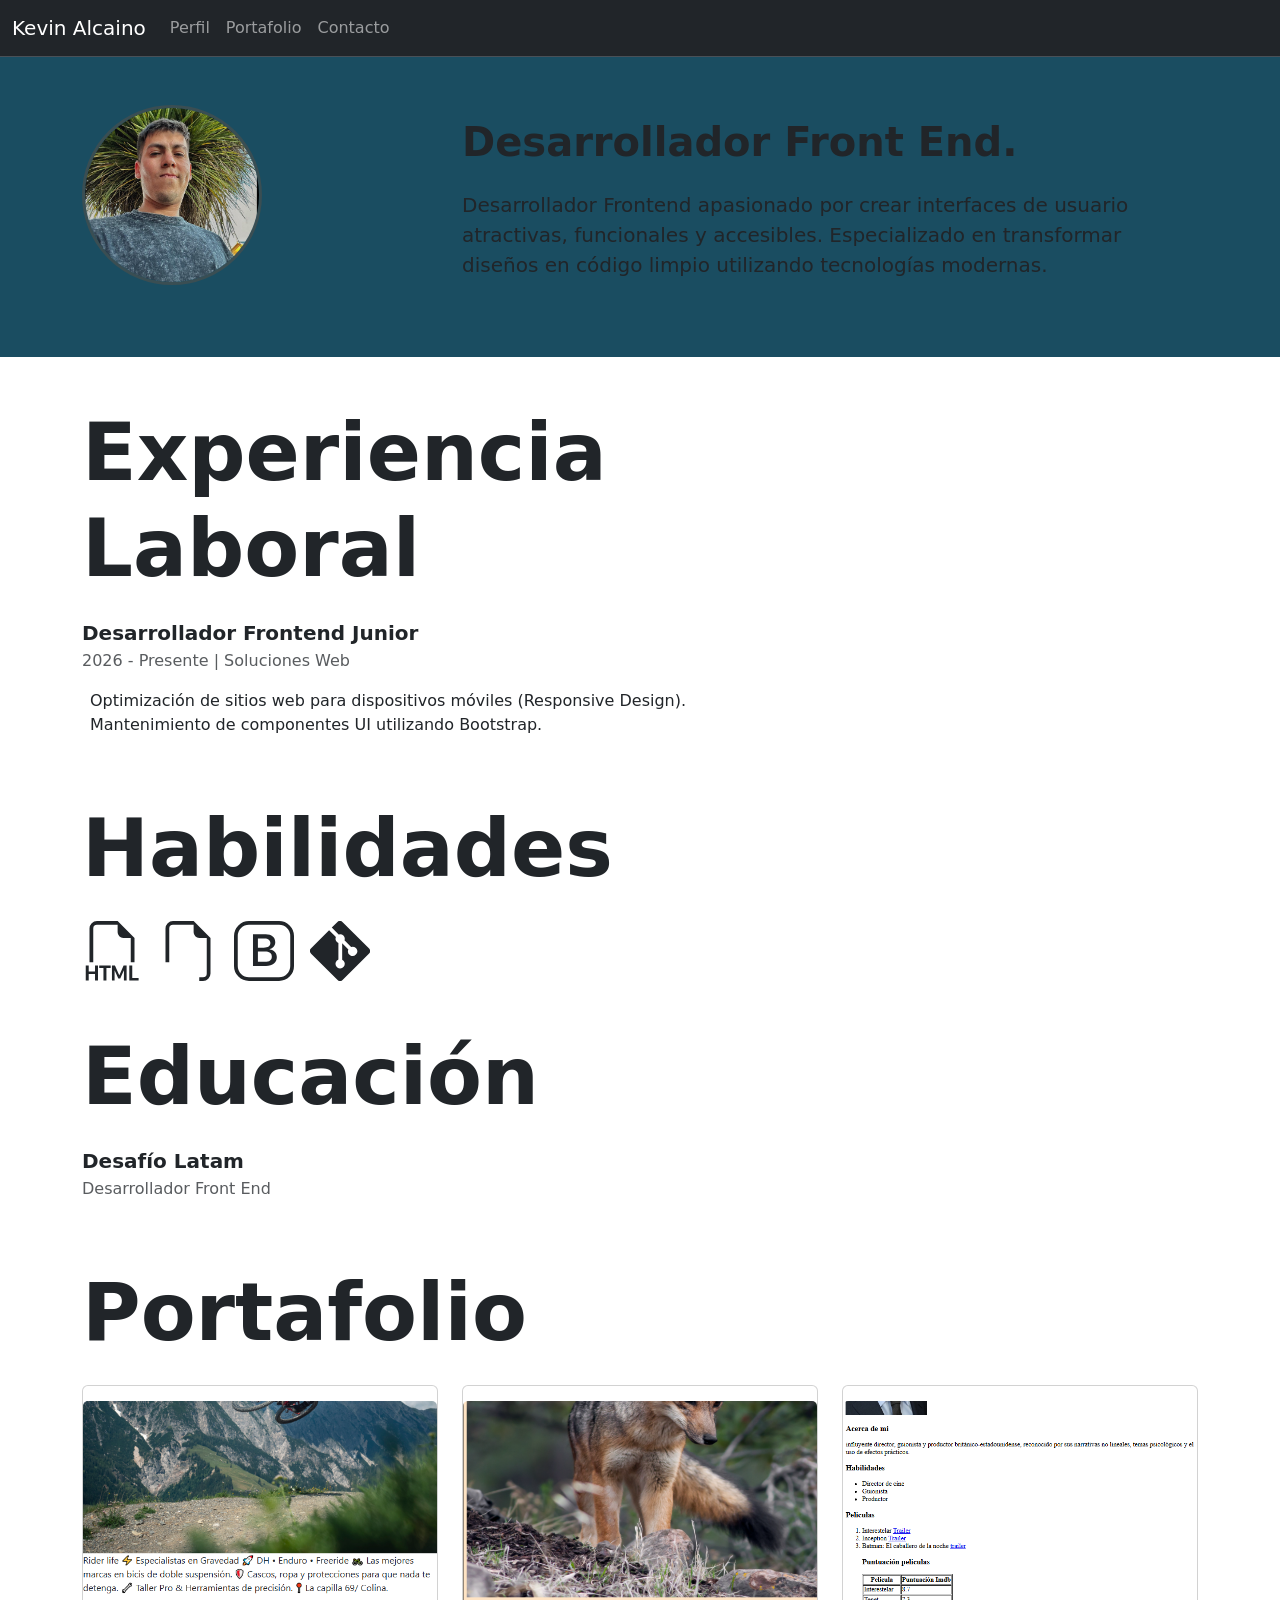
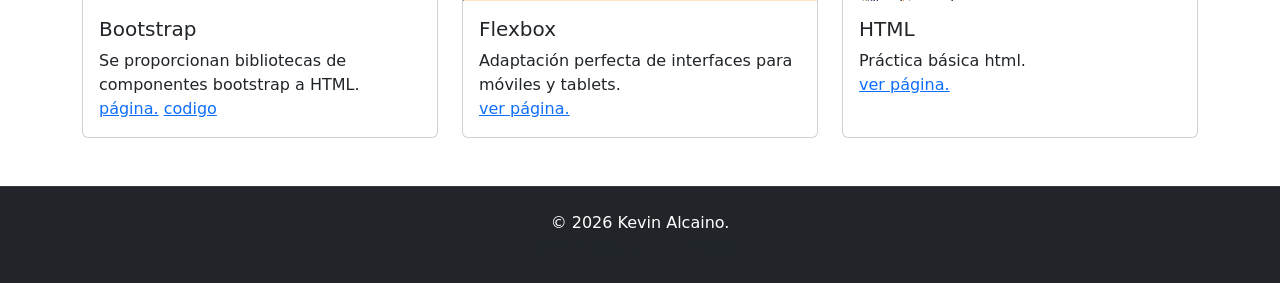
==== index.html @ 32f34752 "se agrega link de github de la pagina y codigo del proyecto bootstrap" ====
<!doctype html>
<html lang="en">
  <head>
    <meta charset="utf-8">
    <meta name="viewport" content="width=device-width, initial-scale=1">
    <title>Inicio</title>
    <link rel="stylesheet" href="assest/css/style.css"> 
    <link href="https://cdn.jsdelivr.net/npm/bootstrap@5.3.8/dist/css/bootstrap.min.css" rel="stylesheet" integrity="sha384-sRIl4kxILFvY47J16cr9ZwB07vP4J8+LH7qKQnuqkuIAvNWLzeN8tE5YBujZqJLB" crossorigin="anonymous">
</head>
  <body>
    <!-- Navbar -->
  <nav class="navbar navbar-expand-lg bg-dark border-bottom border-body" data-bs-theme="dark">
    <div class="container-fluid">
      <a class="navbar-brand" href="#">Kevin Alcaino</a>
      <button class="navbar-toggler" type="button" data-bs-toggle="collapse" data-bs-target="#navbarNavAltMarkup" aria-controls="navbarNavAltMarkup" aria-expanded="false" aria-label="Toggle navigation">
        <span class="navbar-toggler-icon"></span>
      </button>
      <div class="collapse navbar-collapse" id="navbarNavAltMarkup">
        <div class="navbar-nav">
          <a class="nav-link" href="#perfil">Perfil</a>
          <a class="nav-link" href="#portafolio">Portafolio</a>
          <a class="nav-link" href="contacto.html">Contacto</a>
        </div>
      </div>
    </div>
  </nav>

 <!-- Sección Hero con fondo integrado -->
<header class="bg-herovalle py-5"> 
  <div class="container">
    <div class="row align-items-center">
      <!-- Caja de la Imagen -->
      <div class="col-12 col-md-4 text-center text-md-start">
        <img src="assest/img/678412131_35693343506946063_5660530379082649701_n.jpg" alt="Kevin Alcaino" class="avatar-circular mb-4 img-fluid">
      </div>
      <!-- Caja del Texto -->
      <div class="col-12 col-md-8 text-center text-md-start">
        <!-- fs-1 en móvil, display-1 en desktop. overflow-wrap asegura que no se salga -->
        <h1 class="fw-bold text-dark mb-4 display-md-1 fs-1" style="overflow-wrap: break-word;">
          Desarrollador Front End.
        </h1>
        <p class="fs-5 text-dark">
          Desarrollador Frontend apasionado por crear interfaces de usuario atractivas, funcionales y accesibles. Especializado en transformar diseños en código limpio utilizando tecnologías modernas.
        </p>
      </div>
    </div>
  </div>
</header>
   <main>
<section id="perfil" class="exp container my-5">
    <!-- experiencia laboral -->
  <div class="row">
    <div class="col-12">
      <h3 class="display-1 fw-bold mb-4">
        Experiencia <br /> Laboral
      </h3>
    </div>
  </div>

  <!-- Bloque de experiencia -->
  <div class="row">
    <div class="col-md-8">
      <h5 class="fw-bold mb-1">Desarrollador Frontend Junior</h5>
      <p class="text-muted mb-3">2026 - Presente | Soluciones Web</p>
      
      <ul class="list-unstyled">
        <li><i class="bi bi-check2-circle me-2"></i>Optimización de sitios web para dispositivos móviles (Responsive Design).</li>
        <li><i class="bi bi-check2-circle me-2"></i>Mantenimiento de componentes UI utilizando Bootstrap.</li>
      </ul>
    </div>
  </div>
</section>
 <!-- Bloque de habilidades -->
<section id="habilidades" class="container my-5">
  <div class="row">
    <div class="col-12">
      <h3 class="display-1 fw-bold mb-4">Habilidades</h3>
    </div>
  </div>

  <!-- Iconos de habilidades responsivos -->
  <div class="row">
    <div class="col-12 d-flex gap-3 flex-wrap">
      <div class="html">
        <svg xmlns="http://www.w3.org/2000/svg" width="40" height="40" fill="currentColor" class="bi bi-filetype-html" viewBox="0 0 16 16">
          <path fill-rule="evenodd" d="M14 4.5V11h-1V4.5h-2A1.5 1.5 0 0 1 9.5 3V1H4a1 1 0 0 0-1 1v9H2V2a2 2 0 0 1 2-2h5.5zm-9.736 7.35v3.999h-.791v-1.714H1.79v1.714H1V11.85h.791v1.626h1.682V11.85h.79Zm2.251.662v3.337h-.794v-3.337H4.588v-.662h3.064v.662zm2.176 3.337v-2.66h.038l.952 2.159h.516l.946-2.16h.038v2.661h.715V11.85h-.8l-1.14 2.596H9.93L8.79 11.85h-.805v3.999zm4.71-.674h1.696v.674H12.61V11.85h.79v3.325Z"/>
        </svg>
      </div>
      <div class="css">
        <svg xmlns="http://www.w3.org/2000/svg" width="40" height="40" fill="currentColor" class="bi bi-filetype-css" viewBox="0 0 16 16">
          <path fill-rule="evenodd" d="M14 4.5V14a2 2 0 0 1-2 2h-1v-1h1a1 1 0 0 0 1-1V4.5h-2A1.5 1.5 0 0 1 9.5 3V1H4a1 1 0 0 0-1 1v9H2V2a2 2 0 0 1 2-2h5.5z..."/>
        </svg>
      </div>
      <div class="bootstrap">
        <svg xmlns="http://www.w3.org/2000/svg" width="40" height="40" fill="currentColor" class="bi bi-bootstrap" viewBox="0 0 16 16">
          <path d="M5.062 12h3.475c1.804 0 2.888-.908 2.888-2.396 0-1.102-.761-1.916-1.904-2.034v-.1c.832-.14 1.482-.93 1.482-1.816 0-1.3-.955-2.11-2.542-2.11H5.062zm1.313-4.875V4.658h1.78c.973 0 1.542.457 1.542 1.237 0 .802-.604 1.23-1.764 1.23zm0 3.762V8.162h1.822c1.236 0 1.887.463 1.887 1.348 0 .896-.627 1.377-1.811 1.377z"/>
          <path d="M0 4a4 4 0 0 1 4-4h8a4 4 0 0 1 4 4v8a4 4 0 0 1-4 4H4a4 4 0 0 1-4-4zm4-3a3 3 0 0 0-3 3v8a3 3 0 0 0 3 3h8a3 3 0 0 0 3-3V4a3 3 0 0 0-3-3z"/>
        </svg>
      </div>
      <div class="git">
        <svg xmlns="http://www.w3.org/2000/svg" width="40" height="40" fill="currentColor" class="bi bi-git" viewBox="0 0 16 16">
          <path d="M15.698 7.287 8.712.302a1.03 1.03 0 0 0-1.457 0l-1.45 1.45 1.84 1.84a1.223 1.223 0 0 1 1.55 1.56l1.773 1.774a1.224 1.224 0 0 1 1.267 2.025 1.226 1.226 0 0 1-2.002-1.334L8.58 5.963v4.353a1.226 1.226 0 1 1-1.008-.036V5.887a1.226 1.226 0 0 1-.666-1.608L5.093 2.465l-4.79 4.79a1.03 1.03 0 0 0 0 1.457l6.986 6.986a1.03 1.03 0 0 0 1.457 0l6.953-6.953a1.03 1.03 0 0 0 0-1.457"/>
        </svg>
      </div>
    </div>
  </div>
</section>

<!-- Educación -->          
<section id="educacion" class="container my-5">
  <div class="row">
    <div class="col-12">
      <h3 class="display-1 fw-bold mb-4">
        Educación
      </h3>
    </div>
  </div>

  <div class="row">
    <div class="col-md-8">
      <h5 class="fw-bold mb-1">Desafío Latam</h5>
      <p class="text-muted mb-3">Desarrollador Front End</p>
    </div>
  </div> 
</section>

  <!-- portafolio --> 
   <!-- portafolio --> 
<section id="portafolio" class="container my-5">   
  <!-- Título alineado -->
  <div class="row">
    <div class="col-12">
      <h3 class="display-1 fw-bold mb-4">
        Portafolio
      </h3>
    </div>
  </div>

  <!-- Contenedor de las Cards -->
  <div class="row g-4">
    <!-- Card 1 -->
    <div class="col-md-4">
      <div class="card h-100 custom-card">
        <img src="assest/img/Desafio-boostrap.png" class="card-img-top custom-img" alt="Optimización Web">
        <div class="card-body">
          <h5 class="card-title">Bootstrap</h5>
          <p class="card-text">
            Se proporcionan bibliotecas de componentes bootstrap a HTML. 
            <br>
            <a href="https://kevin-alcaino.github.io/bootstrap.github.io/" target="_blank">página.</a>
            <a href="https://github.com/Kevin-alcaino/bootstrap.github.io/blob/main/index.html" target="_blank">codigo</a>
          </p>
        </div>
      </div>
    </div>

    <!-- Card 2 -->
    <div class="col-md-4">
      <div class="card h-100 custom-card">
        <img src="assest/img/Desafio-Flexbox.png" class="card-img-top custom-img" alt="Diseño Responsive">
        <div class="card-body">
          <h5 class="card-title">Flexbox</h5>
          <p class="card-text">Adaptación perfecta de interfaces para móviles y tablets. <br> <a href="./Desafio 3/index.html" target="_blank">ver página.</a></p>
        </div>
      </div>
    </div>

    <!-- Card 3 -->
    <div class="col-md-4">
      <div class="card h-100 custom-card">
        <img src="assest/img/Desafio-Html.png" class="card-img-top custom-img" alt="Componentes UI">
        <div class="card-body">
          <h5 class="card-title">HTML</h5>
          <p class="card-text">Práctica básica html. <br> <a href="./Desafio 1/index.html" target="_blank">ver página.</a></p>
        </div>
      </div>
    </div>
  </div>
</section>  
    </main>
    <footer class="bg-dark text-white text-center py-4 mt-5">
  <div class="container">
    <p class="mb-0">© 2026 Kevin Alcaino.</p>
    <small class="text-muted">Desarrollador Front End Junior</small>
  </div>
</footer>
    <script src="https://cdn.jsdelivr.net/npm/bootstrap@5.3.8/dist/js/bootstrap.bundle.min.js" integrity="sha384-FKyoEForCGlyvwx9Hj09JcYn3nv7wiPVlz7YYwJrWVcXK/BmnVDxM+D2scQbITxI" crossorigin="anonymous"></script>
  </body>
</html>
---- assest/css/style.css ----
header{
    background-color: rgb(26, 77, 97);
}
/* Clase para el fondo del header */
.bg-herovalle {
     background-color: rgb(26, 77, 97); /* El color verde de tu imagen */
    width: 100%;
    margin: 0;
    padding: 0;
}

/* Ajuste para que los títulos no se desborden en pantallas pequeñas */
h1 {
    word-wrap: break-word;
    hyphens: auto;
}

/* Si la imagen sigue siendo muy grande en celular */
.avatar-circular {
    width: 200px; /* Ajusta según prefieras */
    height: 200px;
    object-fit: cover;
    border-radius: 50%;
}
.contenedor{
    display: flex;
    justify-content: space-evenly;
    padding-top: 20px;
    padding-left: 20px;
    background-color: rgb(90, 129, 134);
}
.contenedor-habilidades {  
  border-radius: 15px;      
  margin: 2px;                 
  padding: 8px 8px 8px -2px;           
  background-color: rgb(90, 129, 134);
  max-width: 1000px;
}

/* secciones */
.iconos{
    display: flex;
    padding-bottom: 25px;
}

.avatar-circular {
    width: 180px;
    height: 180px;
    border-radius: 50%;
    object-fit: cover;
    border: 3px solid rgb(58, 78, 83);
}

aside{
    display: flex;
    justify-content: space-between;
}

/* Iconos */
.html svg{
    width: 60px;
    height: 60px;
}

.css svg{
    width: 60px;
    height: 60px;
}

.bootstrap svg{
    width: 60px;
    height: 60px;
}

.git svg{
     width: 60px;
    height: 60px;
}

.github svg{
     width: 60px;
    height: 60px;
}
/* portafolio */

.custom-img {
  width: 200px;
  height: 200px;
  object-fit: cover; /* Evita que la imagen se deforme */
  margin: 15px auto 0; /* Centra la imagen dentro de la card */
  display: block;
}

/* Efecto de movimiento y sombra */
.custom-card {
  transition: transform 0.3s ease, box-shadow 0.3s ease;
  border: 1px solid #ddd;
  border-radius: 10px;
}

.custom-card:hover {
  transform: translateY(-10px); /* Movimiento hacia arriba */
  box-shadow: 0 10px 20px rgba(0,0,0,0.15); /* Sombra para dar profundidad */
  cursor: pointer;
}

/* Contacto.html */
.custom-contact-card {
  border-radius: 20px !important; /* Más redondeado para combinar con el tamaño */
  margin: 2px;
  border: 1px solid #eee;
  box-shadow: 0 15px 35px rgba(0,0,0,0.1);
}

/* Estilizamos los recuadros (inputs y textarea) */
.custom-input {
  border: 2px solid #e9ecef 
  padding: 1.2rem 
  font-size: 1.1rem 
  transition: all 0.3s ease;
}

.custom-input:focus {
  border-color: #7952b3 
  background-color: #fdfbff;
  box-shadow: 0 0 10px rgba(121, 82, 179, 0.15);
}

.btn-lg {
  letter-spacing: 1px;
  border-radius: 12px;
  font-size: 1.2rem;
}
/* Secciones */
.habilidades{
    padding: 30px;
}

#educación{
 padding: 0 0 0 0;
}

/* Footer */
footer {
    background-color: #212529; /* El mismo gris oscuro de Bootstrap */
    color: #ffffff;
    text-align: center;
    padding: 30px 0;
    margin-top: 50px; /* Separa el footer del portafolio */
    border-top: 1px solid #343a40;
}

footer p {
    margin: 0;
    font-size: 1rem;
    font-weight: 500;
}
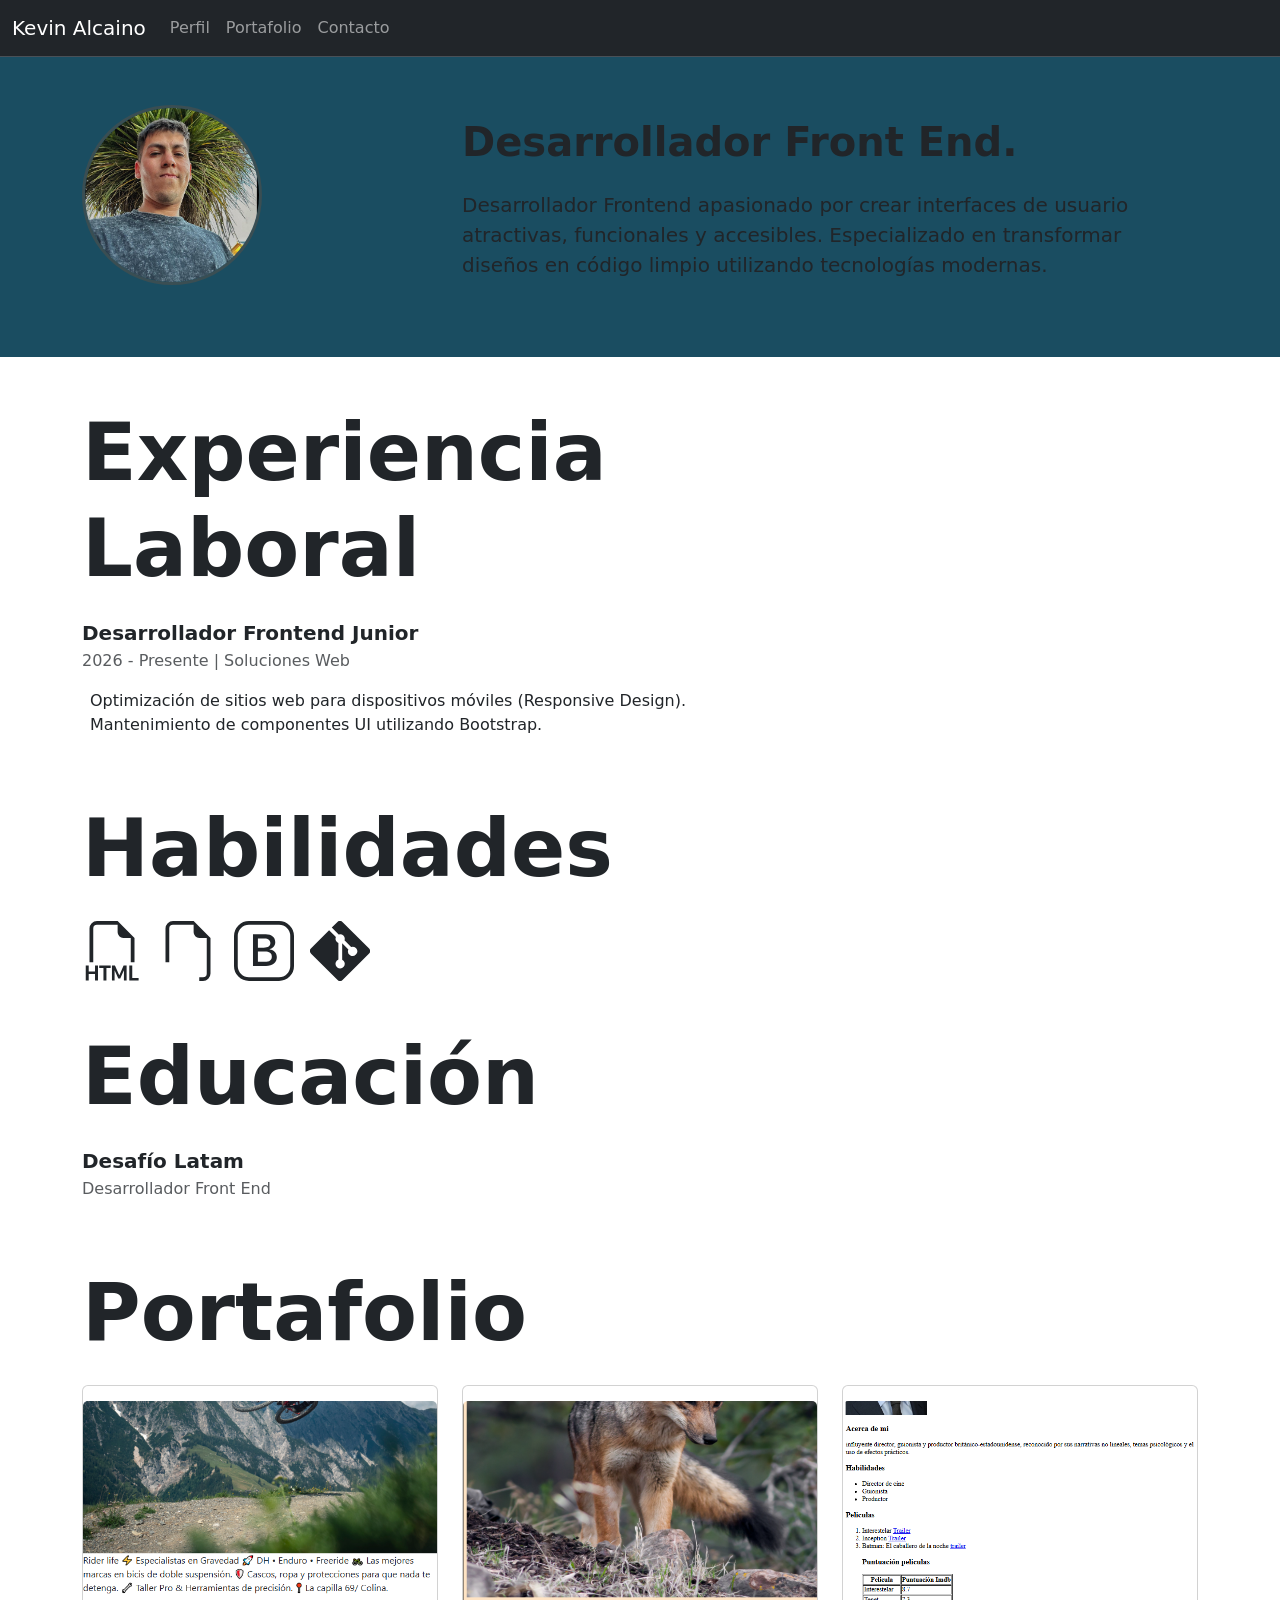
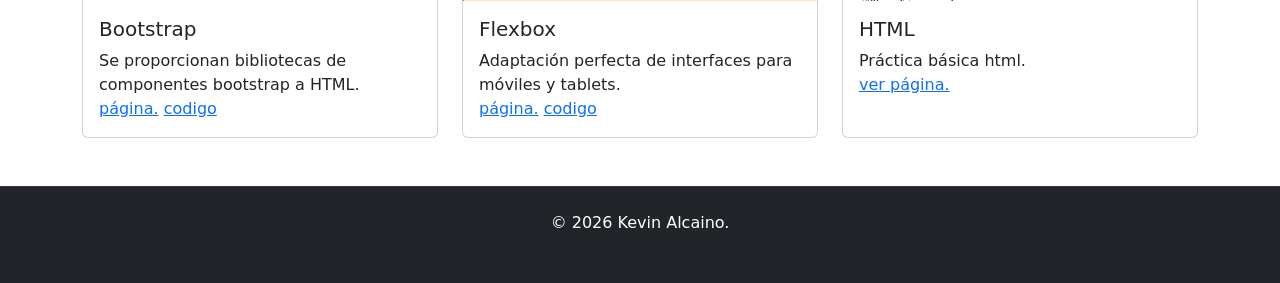
==== commit f0875c82: "se agrega pagina y codigo a proyecto flexbox" ====
--- a/index.html
+++ b/index.html
@@ -160,7 +160,9 @@
         <img src="assest/img/Desafio-Flexbox.png" class="card-img-top custom-img" alt="Diseño Responsive">
         <div class="card-body">
           <h5 class="card-title">Flexbox</h5>
-          <p class="card-text">Adaptación perfecta de interfaces para móviles y tablets. <br> <a href="./Desafio 3/index.html" target="_blank">ver página.</a></p>
+          <p class="card-text">Adaptación perfecta de interfaces para móviles y tablets. <br>
+            <a href="https://kevin-alcaino.github.io/flex.github.io/" target="_blank">página.</a>
+            <a href="https://github.com/Kevin-alcaino/flex.github.io/blob/main/index.html" target="_blank">codigo</a></p>
         </div>
       </div>
     </div>
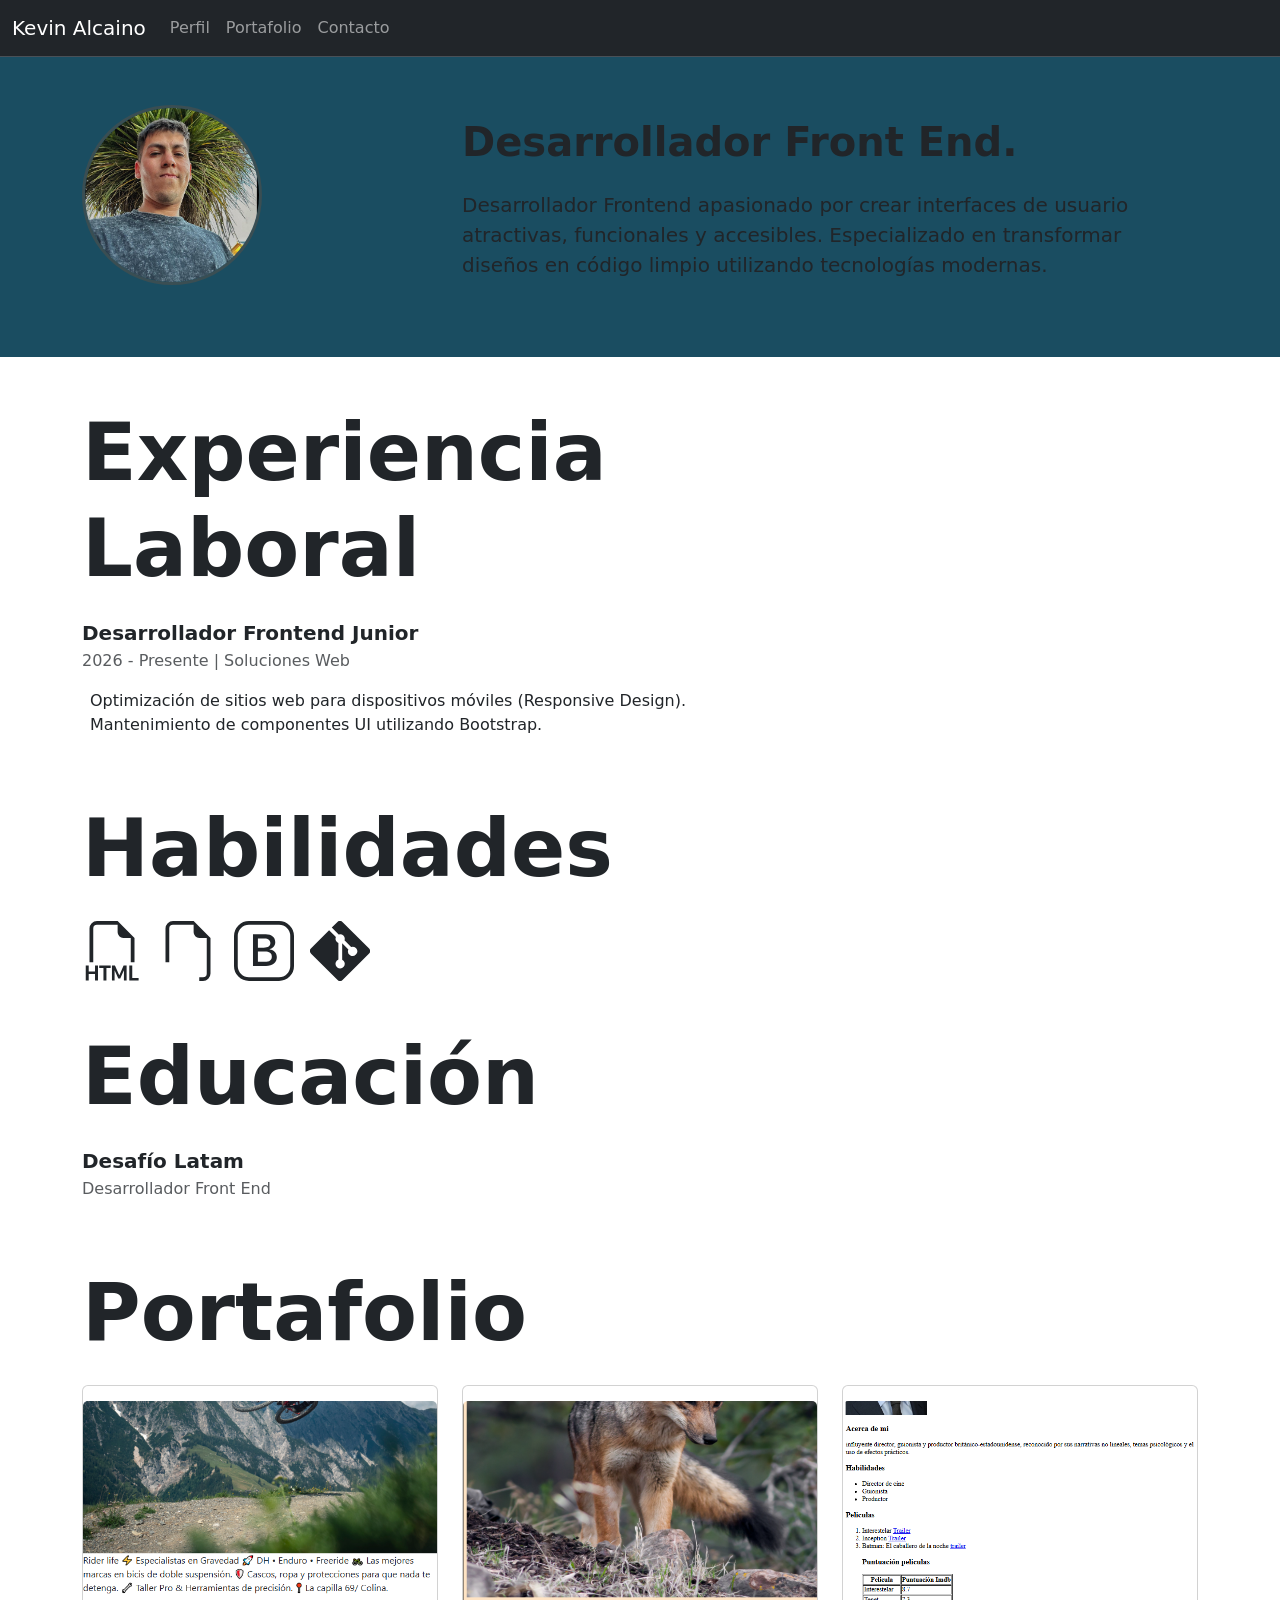
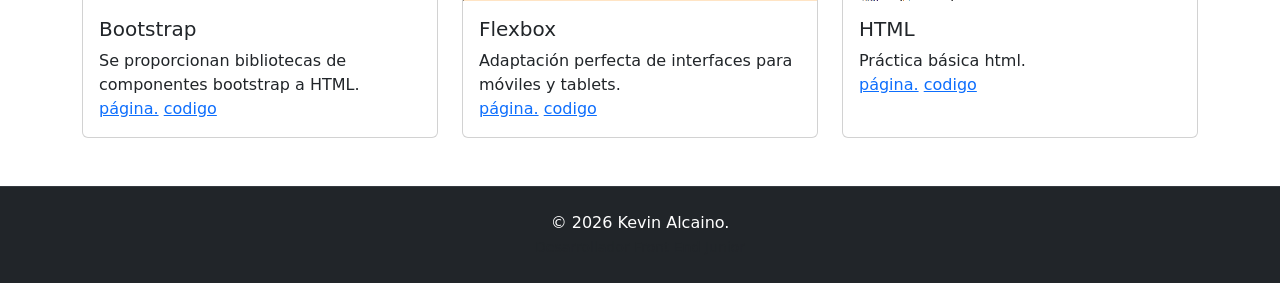
==== commit c94d114d: "se agregan los links de los proyectos y se sube cada proyecto github para enlazar" ====
--- a/index.html
+++ b/index.html
@@ -173,7 +173,9 @@
         <img src="assest/img/Desafio-Html.png" class="card-img-top custom-img" alt="Componentes UI">
         <div class="card-body">
           <h5 class="card-title">HTML</h5>
-          <p class="card-text">Práctica básica html. <br> <a href="./Desafio 1/index.html" target="_blank">ver página.</a></p>
+          <p class="card-text">Práctica básica html. <br>
+            <a href="https://kevin-alcaino.github.io/curriculum-ejercicio.io/" target="_blank">página.</a>
+            <a href="https://github.com/Kevin-alcaino/curriculum-ejercicio.io/blob/main/index.html" target="_blank">codigo</a></p>
         </div>
       </div>
     </div>
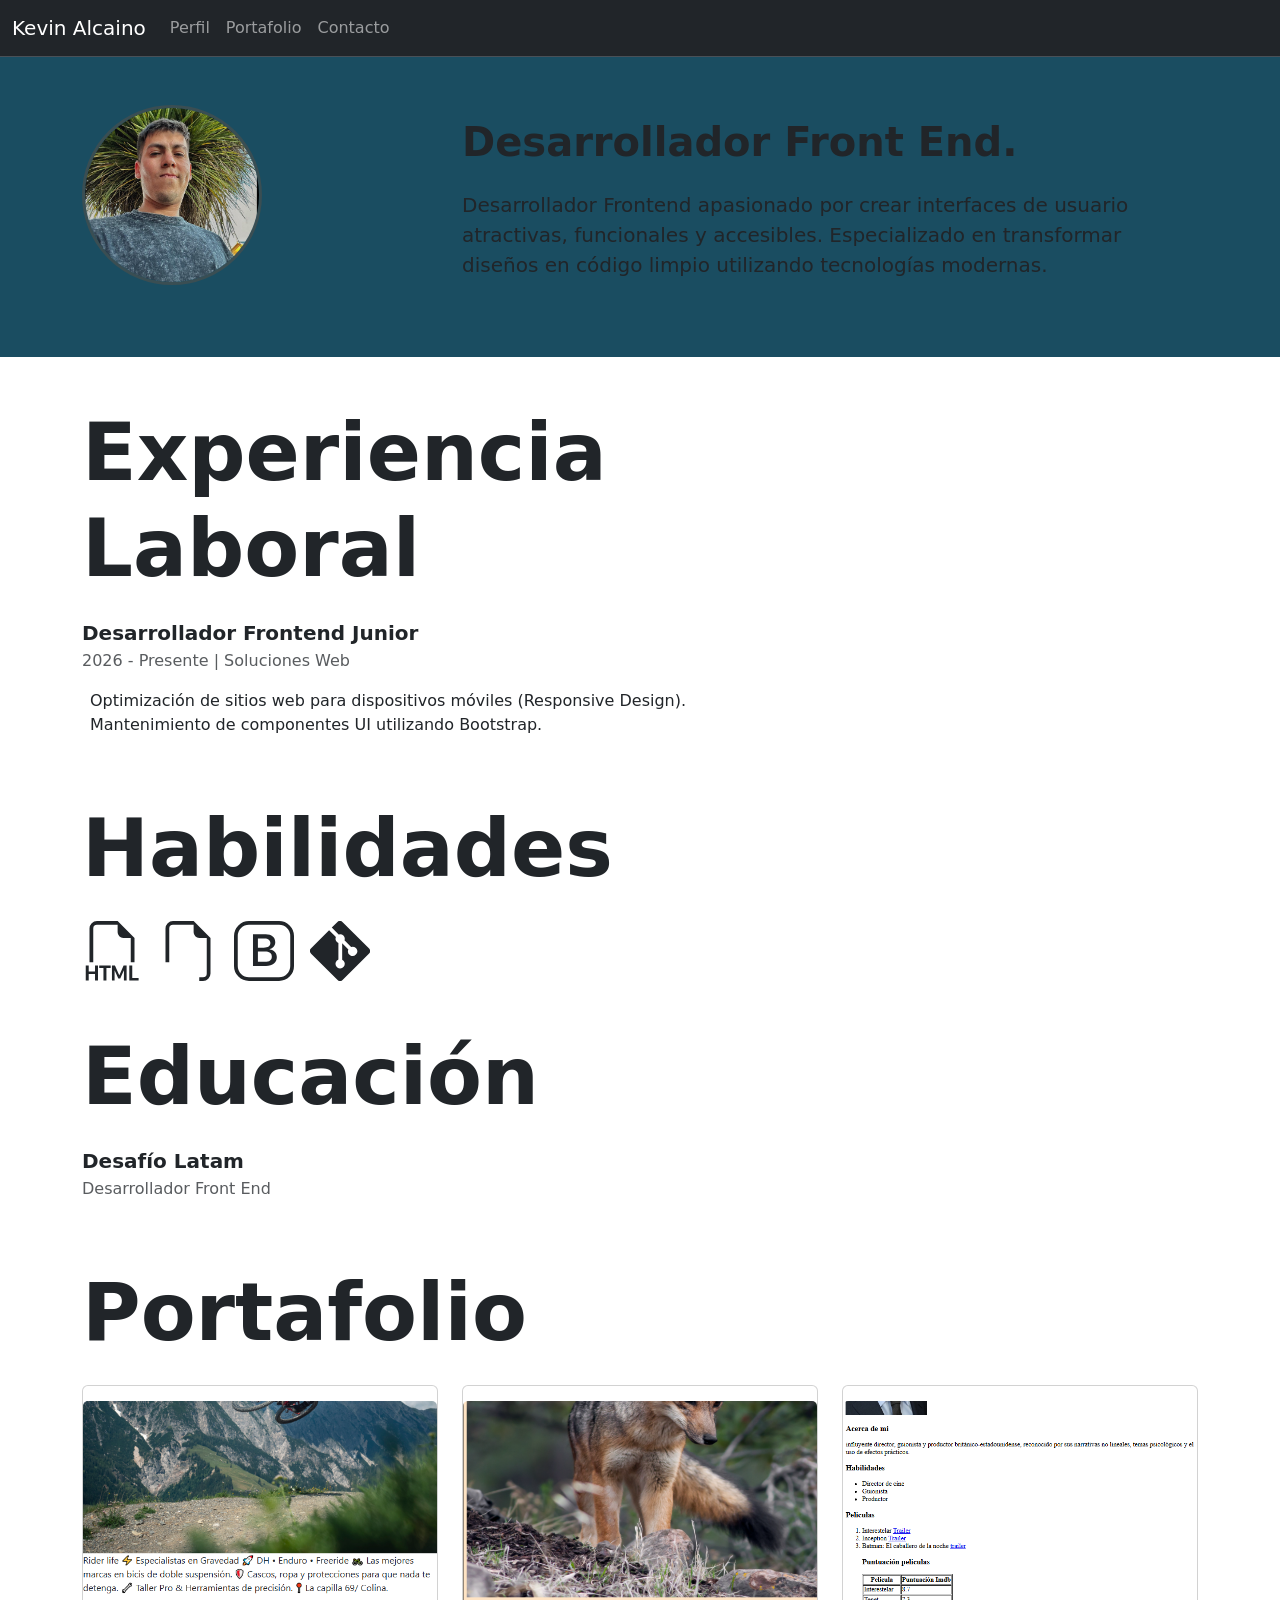
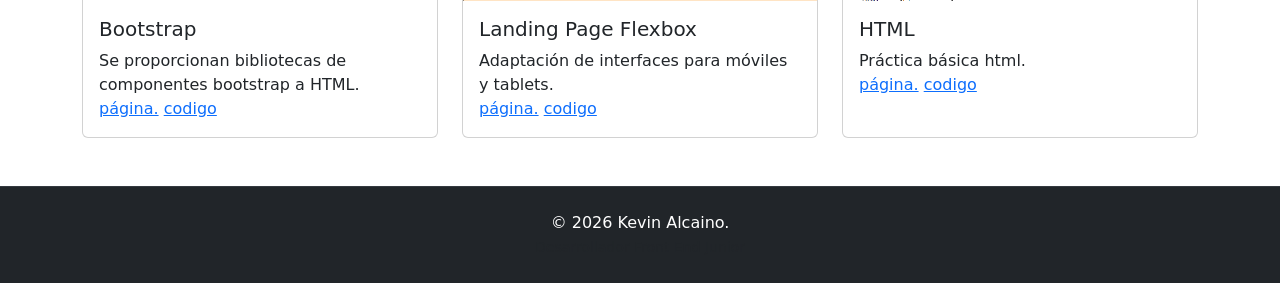
==== commit c5f3c735: "se modifica descripción de la card número 3" ====
--- a/index.html
+++ b/index.html
@@ -159,8 +159,8 @@
       <div class="card h-100 custom-card">
         <img src="assest/img/Desafio-Flexbox.png" class="card-img-top custom-img" alt="Diseño Responsive">
         <div class="card-body">
-          <h5 class="card-title">Flexbox</h5>
-          <p class="card-text">Adaptación perfecta de interfaces para móviles y tablets. <br>
+          <h5 class="card-title">Landing Page Flexbox</h5>
+          <p class="card-text">Adaptación de interfaces para móviles y tablets. <br>
             <a href="https://kevin-alcaino.github.io/flex.github.io/" target="_blank">página.</a>
             <a href="https://github.com/Kevin-alcaino/flex.github.io/blob/main/index.html" target="_blank">codigo</a></p>
         </div>
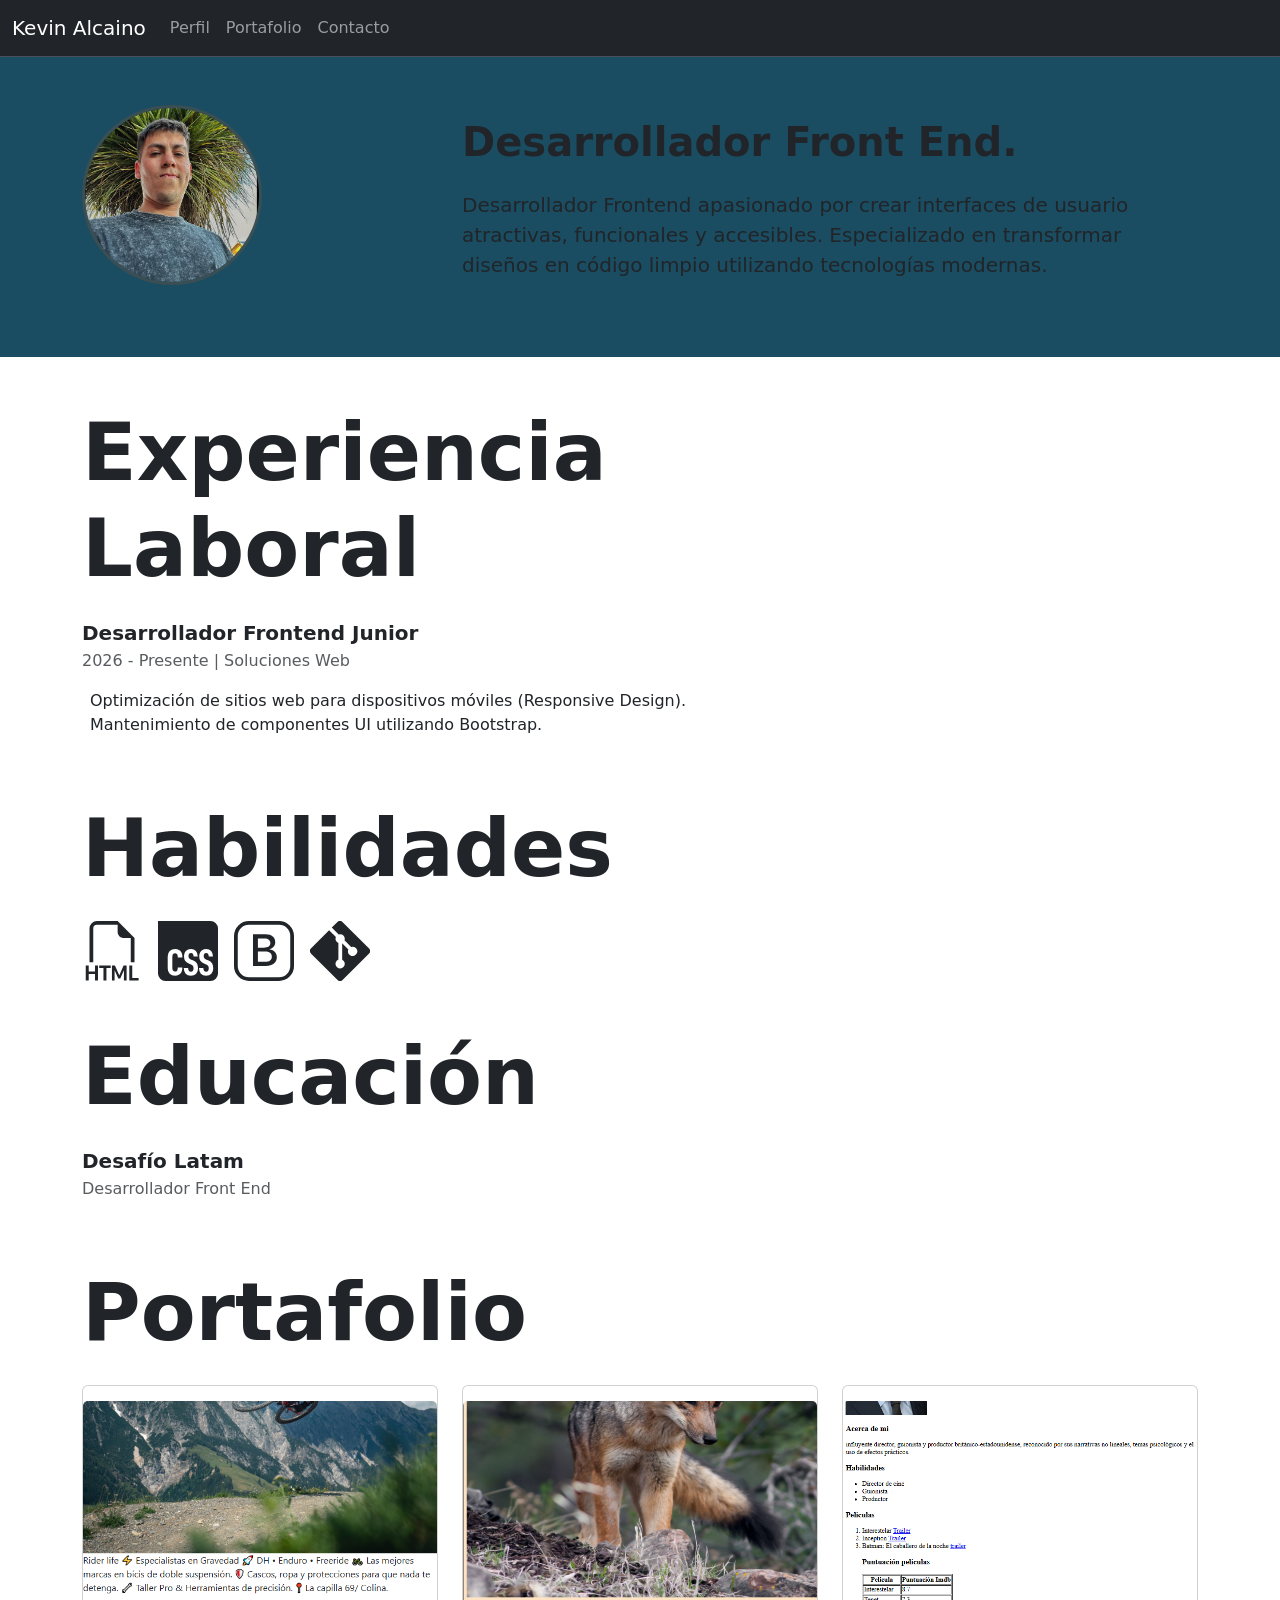
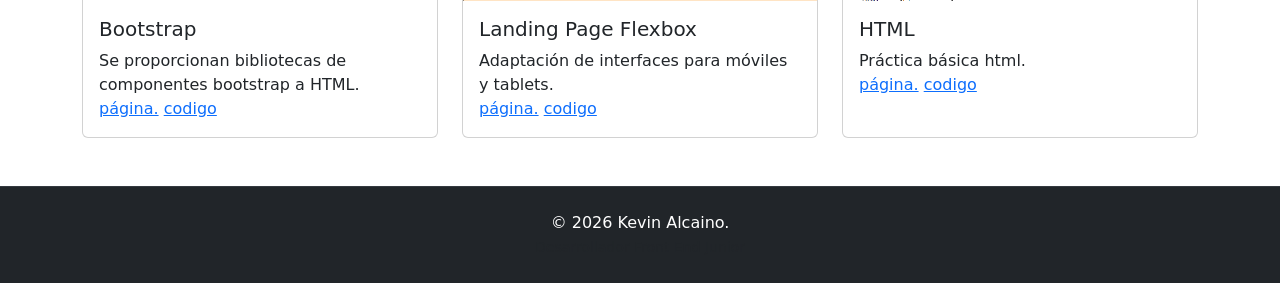
==== commit 1dcb7989: "se modifica icono de css" ====
--- a/index.html
+++ b/index.html
@@ -87,9 +87,9 @@
         </svg>
       </div>
       <div class="css">
-        <svg xmlns="http://www.w3.org/2000/svg" width="40" height="40" fill="currentColor" class="bi bi-filetype-css" viewBox="0 0 16 16">
-          <path fill-rule="evenodd" d="M14 4.5V14a2 2 0 0 1-2 2h-1v-1h1a1 1 0 0 0 1-1V4.5h-2A1.5 1.5 0 0 1 9.5 3V1H4a1 1 0 0 0-1 1v9H2V2a2 2 0 0 1 2-2h5.5z..."/>
-        </svg>
+        <svg xmlns="http://www.w3.org/2000/svg" width="16" height="16" fill="currentColor" class="bi bi-css" viewBox="0 0 16 16">
+  <path fill-rule="evenodd" d="M14 0a2 2 0 0 1 2 2v12a2 2 0 0 1-2 2H2a2 2 0 0 1-2-2V0zM4.59 7.498q-.908 0-1.455.508-.547.507-.547 1.484v3.106q0 .986.527 1.484t1.406.498q.576 0 1.016-.224.45-.225.703-.674.255-.45.254-1.114v-.185h-1.22v.176q0 .449-.186.683t-.527.235q-.372-.01-.557-.264-.186-.255-.186-.752V9.686q0-.547.166-.811.177-.264.577-.264.321 0 .517.225.195.224.195.693v.205h1.23V9.52q0-.674-.243-1.124a1.55 1.55 0 0 0-.664-.673q-.42-.225-1.006-.225m4.214-.01q-.586 0-1.006.244a1.67 1.67 0 0 0-.635.674 2.1 2.1 0 0 0-.225.996q0 .753.293 1.182.304.42.967.732l.469.215q.44.186.625.43.186.244.186.635 0 .478-.166.703-.157.224-.528.224-.36 0-.547-.244-.185-.243-.205-.752H6.87q.02.996.498 1.524.479.527 1.387.527t1.416-.518.508-1.484q0-.81-.332-1.289-.333-.479-1.045-.79l-.45-.196q-.39-.166-.556-.381-.165-.214-.166-.576 0-.4.166-.596.175-.195.508-.195.36 0 .508.234.156.234.175.703h1.123q-.03-.976-.498-1.484-.468-.518-1.308-.518m4.057 0q-.585 0-1.006.244a1.67 1.67 0 0 0-.634.674 2.1 2.1 0 0 0-.225.996q0 .753.293 1.182.303.42.967.732l.469.215q.438.186.625.43.185.244.185.635 0 .478-.166.703-.156.224-.527.224-.361.001-.547-.244-.186-.243-.205-.752h-1.162q.02.996.498 1.524.479.527 1.386.527.909 0 1.417-.518.507-.517.507-1.484 0-.81-.332-1.289t-1.045-.79l-.449-.196q-.39-.166-.556-.381-.166-.214-.166-.576 0-.4.165-.596.177-.195.508-.195.361 0 .508.234.156.234.176.703h1.123q-.03-.976-.498-1.484-.47-.518-1.309-.518"/>
+</svg>
       </div>
       <div class="bootstrap">
         <svg xmlns="http://www.w3.org/2000/svg" width="40" height="40" fill="currentColor" class="bi bi-bootstrap" viewBox="0 0 16 16">
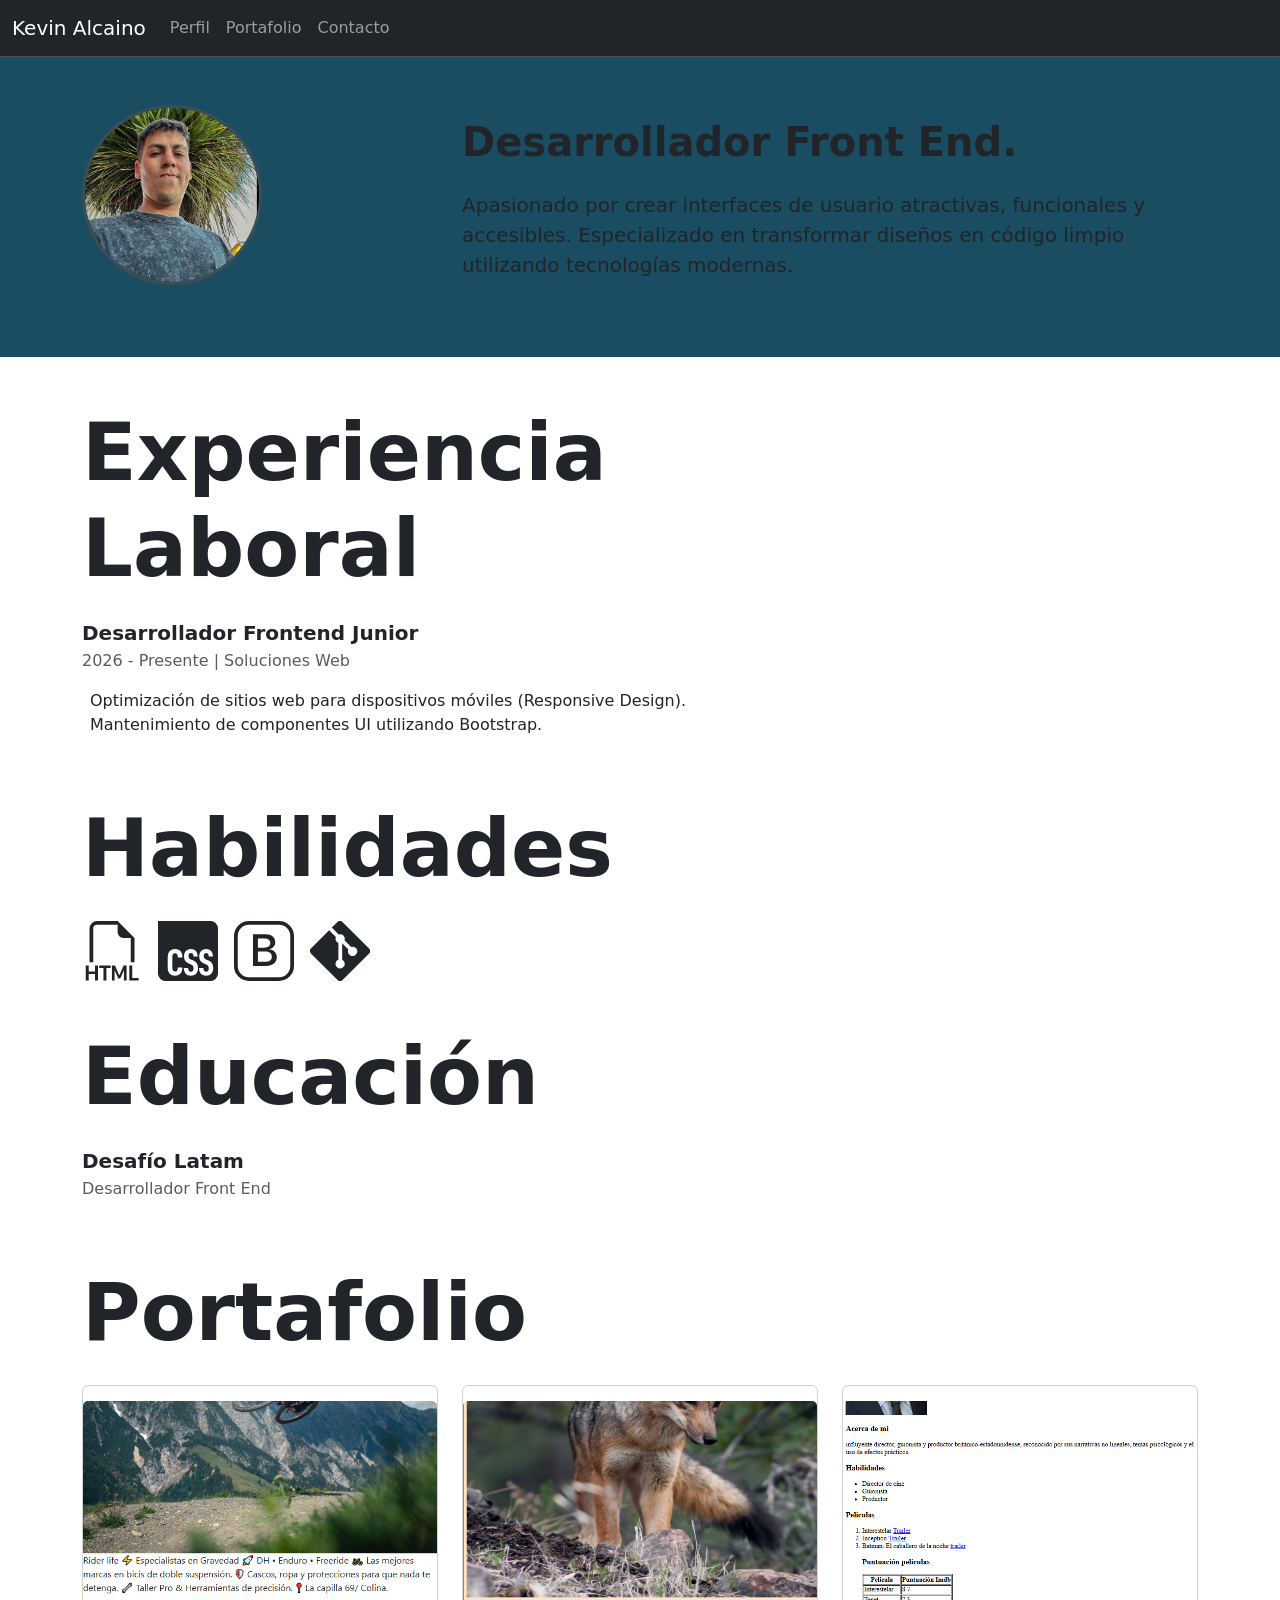
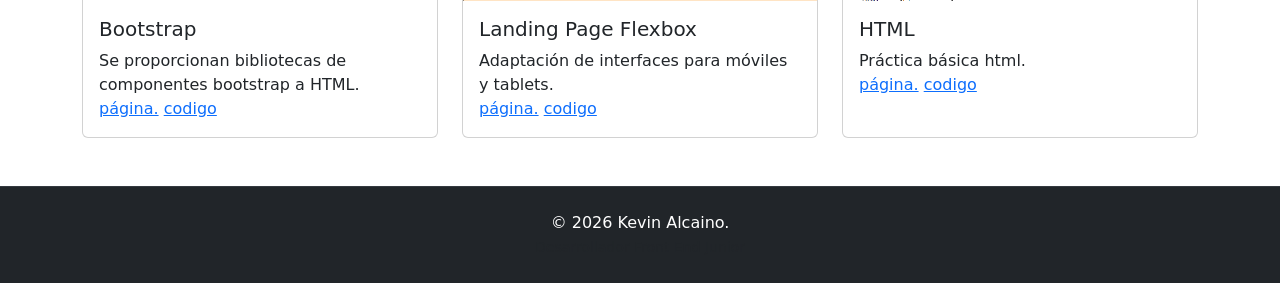
==== commit a9f4043b: "se modifica texto de header" ====
--- a/index.html
+++ b/index.html
@@ -25,7 +25,7 @@
     </div>
   </nav>
 
- <!-- Sección Hero con fondo integrado -->
+ <!-- Sección header con fondo integrado -->
 <header class="bg-herovalle py-5"> 
   <div class="container">
     <div class="row align-items-center">
@@ -40,7 +40,7 @@
           Desarrollador Front End.
         </h1>
         <p class="fs-5 text-dark">
-          Desarrollador Frontend apasionado por crear interfaces de usuario atractivas, funcionales y accesibles. Especializado en transformar diseños en código limpio utilizando tecnologías modernas.
+          Apasionado por crear interfaces de usuario atractivas, funcionales y accesibles. Especializado en transformar diseños en código limpio utilizando tecnologías modernas.
         </p>
       </div>
     </div>
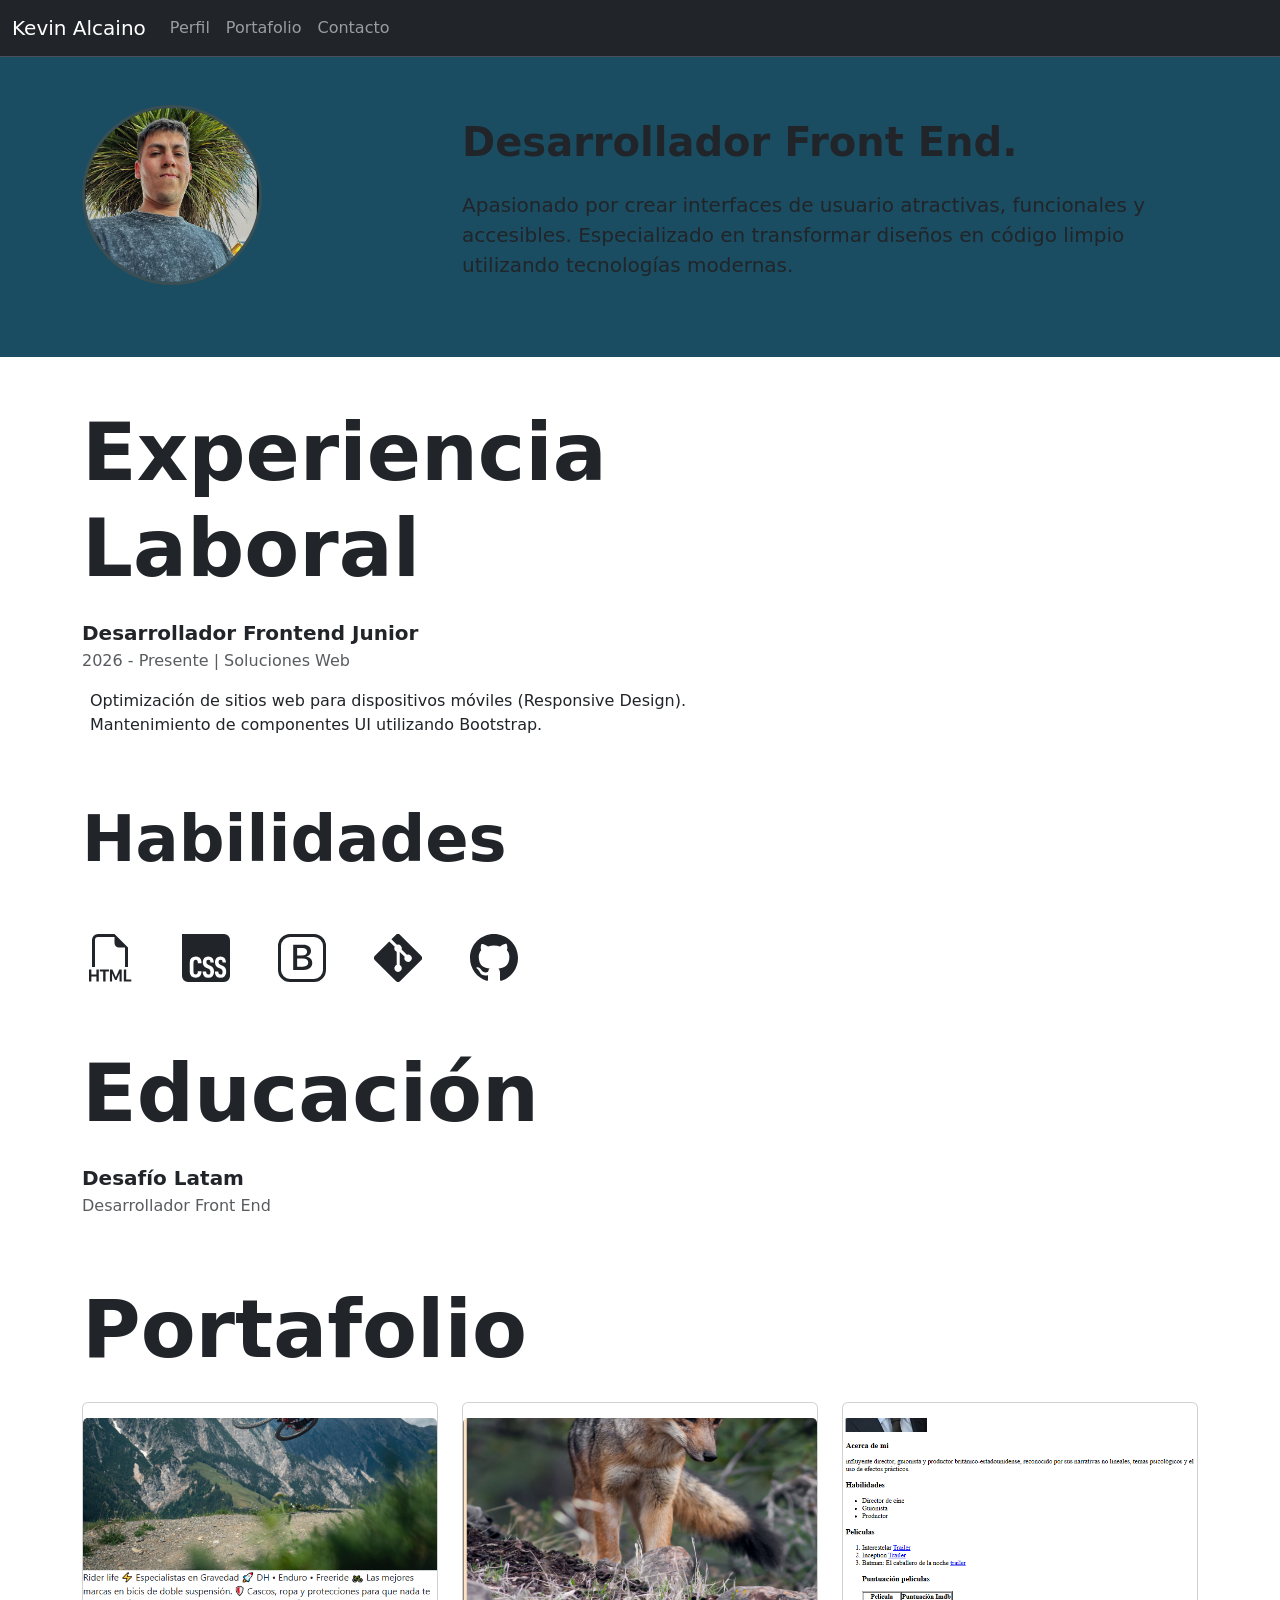
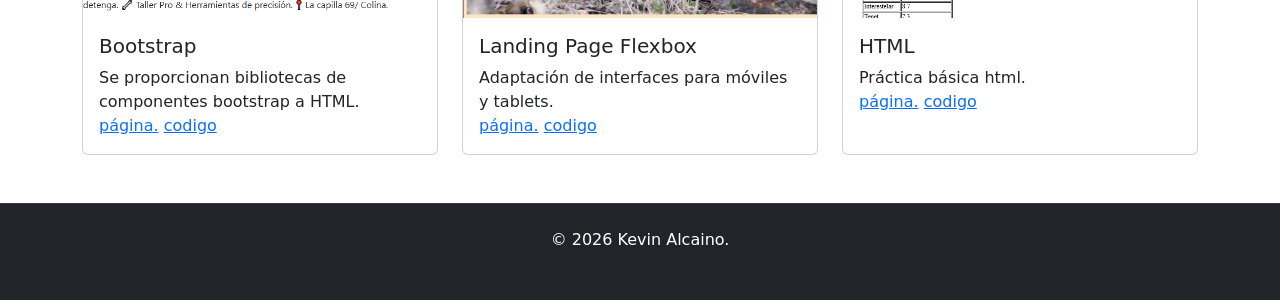
==== commit 8187c994: "se modifican los iconos de la sección habilidades" ====
--- a/index.html
+++ b/index.html
@@ -70,38 +70,55 @@
     </div>
   </div>
 </section>
- <!-- Bloque de habilidades -->
+<!-- Bloque de habilidades -->
 <section id="habilidades" class="container my-5">
   <div class="row">
-    <div class="col-12">
-      <h3 class="display-1 fw-bold mb-4">Habilidades</h3>
-    </div>
-  </div>
-
-  <!-- Iconos de habilidades responsivos -->
-  <div class="row">
-    <div class="col-12 d-flex gap-3 flex-wrap">
-      <div class="html">
-        <svg xmlns="http://www.w3.org/2000/svg" width="40" height="40" fill="currentColor" class="bi bi-filetype-html" viewBox="0 0 16 16">
+    <div class="col-12 text-center text-md-start">
+      <h3 class="display-3 fw-bold mb-4">Habilidades</h3>
+    </div>
+  </div>
+
+  <!-- Iconos alineados en una sola fila -->
+  <div class="row mt-3">
+    <!-- Contenedor Flex que centra en móvil y alinea a la izquierda en escritorio -->
+    <div class="col-12 d-flex gap-4 gap-md-5 flex-wrap justify-content-center justify-content-md-start align-items-center p-3">
+      
+      <!-- Icono HTML5 -->
+      <div class="skill-icon-wrapper text-center" title="HTML5 (Estructura)">
+        <svg xmlns="http://www.w3.org/2000/svg" width="48" height="48" fill="currentColor" class="bi bi-filetype-html skill-icon-html" viewBox="0 0 16 16">
           <path fill-rule="evenodd" d="M14 4.5V11h-1V4.5h-2A1.5 1.5 0 0 1 9.5 3V1H4a1 1 0 0 0-1 1v9H2V2a2 2 0 0 1 2-2h5.5zm-9.736 7.35v3.999h-.791v-1.714H1.79v1.714H1V11.85h.791v1.626h1.682V11.85h.79Zm2.251.662v3.337h-.794v-3.337H4.588v-.662h3.064v.662zm2.176 3.337v-2.66h.038l.952 2.159h.516l.946-2.16h.038v2.661h.715V11.85h-.8l-1.14 2.596H9.93L8.79 11.85h-.805v3.999zm4.71-.674h1.696v.674H12.61V11.85h.79v3.325Z"/>
         </svg>
       </div>
-      <div class="css">
-        <svg xmlns="http://www.w3.org/2000/svg" width="16" height="16" fill="currentColor" class="bi bi-css" viewBox="0 0 16 16">
-  <path fill-rule="evenodd" d="M14 0a2 2 0 0 1 2 2v12a2 2 0 0 1-2 2H2a2 2 0 0 1-2-2V0zM4.59 7.498q-.908 0-1.455.508-.547.507-.547 1.484v3.106q0 .986.527 1.484t1.406.498q.576 0 1.016-.224.45-.225.703-.674.255-.45.254-1.114v-.185h-1.22v.176q0 .449-.186.683t-.527.235q-.372-.01-.557-.264-.186-.255-.186-.752V9.686q0-.547.166-.811.177-.264.577-.264.321 0 .517.225.195.224.195.693v.205h1.23V9.52q0-.674-.243-1.124a1.55 1.55 0 0 0-.664-.673q-.42-.225-1.006-.225m4.214-.01q-.586 0-1.006.244a1.67 1.67 0 0 0-.635.674 2.1 2.1 0 0 0-.225.996q0 .753.293 1.182.304.42.967.732l.469.215q.44.186.625.43.186.244.186.635 0 .478-.166.703-.157.224-.528.224-.36 0-.547-.244-.185-.243-.205-.752H6.87q.02.996.498 1.524.479.527 1.387.527t1.416-.518.508-1.484q0-.81-.332-1.289-.333-.479-1.045-.79l-.45-.196q-.39-.166-.556-.381-.165-.214-.166-.576 0-.4.166-.596.175-.195.508-.195.36 0 .508.234.156.234.175.703h1.123q-.03-.976-.498-1.484-.468-.518-1.308-.518m4.057 0q-.585 0-1.006.244a1.67 1.67 0 0 0-.634.674 2.1 2.1 0 0 0-.225.996q0 .753.293 1.182.303.42.967.732l.469.215q.438.186.625.43.185.244.185.635 0 .478-.166.703-.156.224-.527.224-.361.001-.547-.244-.186-.243-.205-.752h-1.162q.02.996.498 1.524.479.527 1.386.527.909 0 1.417-.518.507-.517.507-1.484 0-.81-.332-1.289t-1.045-.79l-.449-.196q-.39-.166-.556-.381-.166-.214-.166-.576 0-.4.165-.596.177-.195.508-.195.361 0 .508.234.156.234.176.703h1.123q-.03-.976-.498-1.484-.47-.518-1.309-.518"/>
-</svg>
-      </div>
-      <div class="bootstrap">
-        <svg xmlns="http://www.w3.org/2000/svg" width="40" height="40" fill="currentColor" class="bi bi-bootstrap" viewBox="0 0 16 16">
+
+      <!-- Icono CSS3 -->
+      <div class="skill-icon-wrapper text-center" title="CSS3 (Diseño)">
+        <svg xmlns="http://www.w3.org/2000/svg" width="48" height="48" fill="currentColor" class="bi bi-css skill-icon-css" viewBox="0 0 16 16">
+          <path fill-rule="evenodd" d="M14 0a2 2 0 0 1 2 2v12a2 2 0 0 1-2 2H2a2 2 0 0 1-2-2V0zM4.59 7.498q-.908 0-1.455.508-.547.507-.547 1.484v3.106q0 .986.527 1.484t1.406.498q.576 0 1.016-.224.45-.225.703-.674.255-.45.254-1.114v-.185h-1.22v.176q0 .449-.186.683t-.527.235q-.372-.01-.557-.264-.186-.255-.186-.752V9.686q0-.547.166-.811.177-.264.577-.264.321 0 .517.225.195.224.195.693v.205h1.23V9.52q0-.674-.243-1.124a1.55 1.55 0 0 0-.664-.673q-.42-.225-1.006-.225m4.214-.01q-.586 0-1.006.244a1.67 1.67 0 0 0-.635.674 2.1 2.1 0 0 0-.225.996q0 .753.293 1.182.304.42.967.732l.469.215q.44.186.625.43.186.244.186.635 0 .478-.166.703-.157.224-.528.224-.36 0-.547-.244-.185-.243-.205-.752H6.87q.02.996.498 1.524.479.527 1.387.527t1.416-.518.508-1.484q0-.81-.332-1.289-.333-.479-1.045-.79l-.45-.196q-.39-.166-.556-.381-.165-.214-.166-.576 0-.4.166-.596.175-.195.508-.195.36 0 .508.234.156.234.175.703h1.123q-.03-.976-.498-1.484-.468-.518-1.308-.518m4.057 0q-.585 0-1.006.244a1.67 1.67 0 0 0-.634.674 2.1 2.1 0 0 0-.225.996q0 .753.293 1.182.303.42.967.732l.469.215q.438.186.625.43.185.244.185.635 0 .478-.166.703-.156.224-.527.224-.361.001-.547-.244-.186-.243-.205-.752h-1.162q.02.996.498 1.524.479.527 1.386.527.909 0 1.417-.518.507-.517.507-1.484 0-.81-.332-1.289t-1.045-.79l-.449-.196q-.39-.166-.556-.381-.166-.214-.166-.576 0-.4.165-.596.177-.195.508-.195.361 0 .508.234.156.234.176.703h1.123q-.03-.976-.498-1.484-.47-.518-1.309-.518"/>
+        </svg>
+      </div>
+
+      <!-- Icono Bootstrap 5 -->
+      <div class="skill-icon-wrapper text-center" title="Bootstrap 5 (Framework CSS)">
+        <svg xmlns="http://www.w3.org/2000/svg" width="48" height="48" fill="currentColor" class="bi bi-bootstrap skill-icon-bootstrap" viewBox="0 0 16 16">
           <path d="M5.062 12h3.475c1.804 0 2.888-.908 2.888-2.396 0-1.102-.761-1.916-1.904-2.034v-.1c.832-.14 1.482-.93 1.482-1.816 0-1.3-.955-2.11-2.542-2.11H5.062zm1.313-4.875V4.658h1.78c.973 0 1.542.457 1.542 1.237 0 .802-.604 1.23-1.764 1.23zm0 3.762V8.162h1.822c1.236 0 1.887.463 1.887 1.348 0 .896-.627 1.377-1.811 1.377z"/>
           <path d="M0 4a4 4 0 0 1 4-4h8a4 4 0 0 1 4 4v8a4 4 0 0 1-4 4H4a4 4 0 0 1-4-4zm4-3a3 3 0 0 0-3 3v8a3 3 0 0 0 3 3h8a3 3 0 0 0 3-3V4a3 3 0 0 0-3-3z"/>
         </svg>
       </div>
-      <div class="git">
-        <svg xmlns="http://www.w3.org/2000/svg" width="40" height="40" fill="currentColor" class="bi bi-git" viewBox="0 0 16 16">
+
+      <!-- Icono Git -->
+      <div class="skill-icon-wrapper text-center" title="Git (Control de Versiones)">
+        <svg xmlns="http://www.w3.org/2000/svg" width="48" height="48" fill="currentColor" class="bi bi-git skill-icon-git" viewBox="0 0 16 16">
           <path d="M15.698 7.287 8.712.302a1.03 1.03 0 0 0-1.457 0l-1.45 1.45 1.84 1.84a1.223 1.223 0 0 1 1.55 1.56l1.773 1.774a1.224 1.224 0 0 1 1.267 2.025 1.226 1.226 0 0 1-2.002-1.334L8.58 5.963v4.353a1.226 1.226 0 1 1-1.008-.036V5.887a1.226 1.226 0 0 1-.666-1.608L5.093 2.465l-4.79 4.79a1.03 1.03 0 0 0 0 1.457l6.986 6.986a1.03 1.03 0 0 0 1.457 0l6.953-6.953a1.03 1.03 0 0 0 0-1.457"/>
         </svg>
       </div>
+
+      <!-- Icono GitHub -->
+      <div class="skill-icon-wrapper text-center" title="GitHub (Alojamiento de Repositorios)">
+        <svg xmlns="http://www.w3.org/2000/svg" width="48" height="48" fill="currentColor" class="bi bi-github skill-icon-github" viewBox="0 0 16 16">
+          <path d="M8 0C3.58 0 0 3.58 0 8c0 3.54 2.29 6.53 5.47 7.59.4.07.55-.17.55-.38 0-.19-.01-.82-.01-1.49-2.01.37-2.53-.49-2.69-.94-.09-.23-.48-.94-.82-1.13-.28-.15-.68-.52-.01-.53.63-.01 1.08.58 1.23.82.72 1.21 1.87.87 2.33.66.07-.52.28-.87.51-1.07-1.78-.2-3.64-.89-3.64-3.95 0-.87.31-1.59.82-2.15-.08-.2-.36-1.02.08-2.12 0 0 .67-.21 2.2.82.64-.18 1.32-.27 2-.27s1.36.09 2 .27c1.53-1.04 2.2-.82 2.2-.82.44 1.1.16 1.92.08 2.12.51.56.82 1.27.82 2.15 0 3.07-1.87 3.75-3.65 3.95.29.25.54.73.54 1.48 0 1.07-.01 1.93-.01 2.2 0 .21.15.46.55.38A8.01 8.01 0 0 0 16 8c0-4.42-3.58-8-8-8"/>
+        </svg>
+      </div>
+
     </div>
   </div>
 </section>
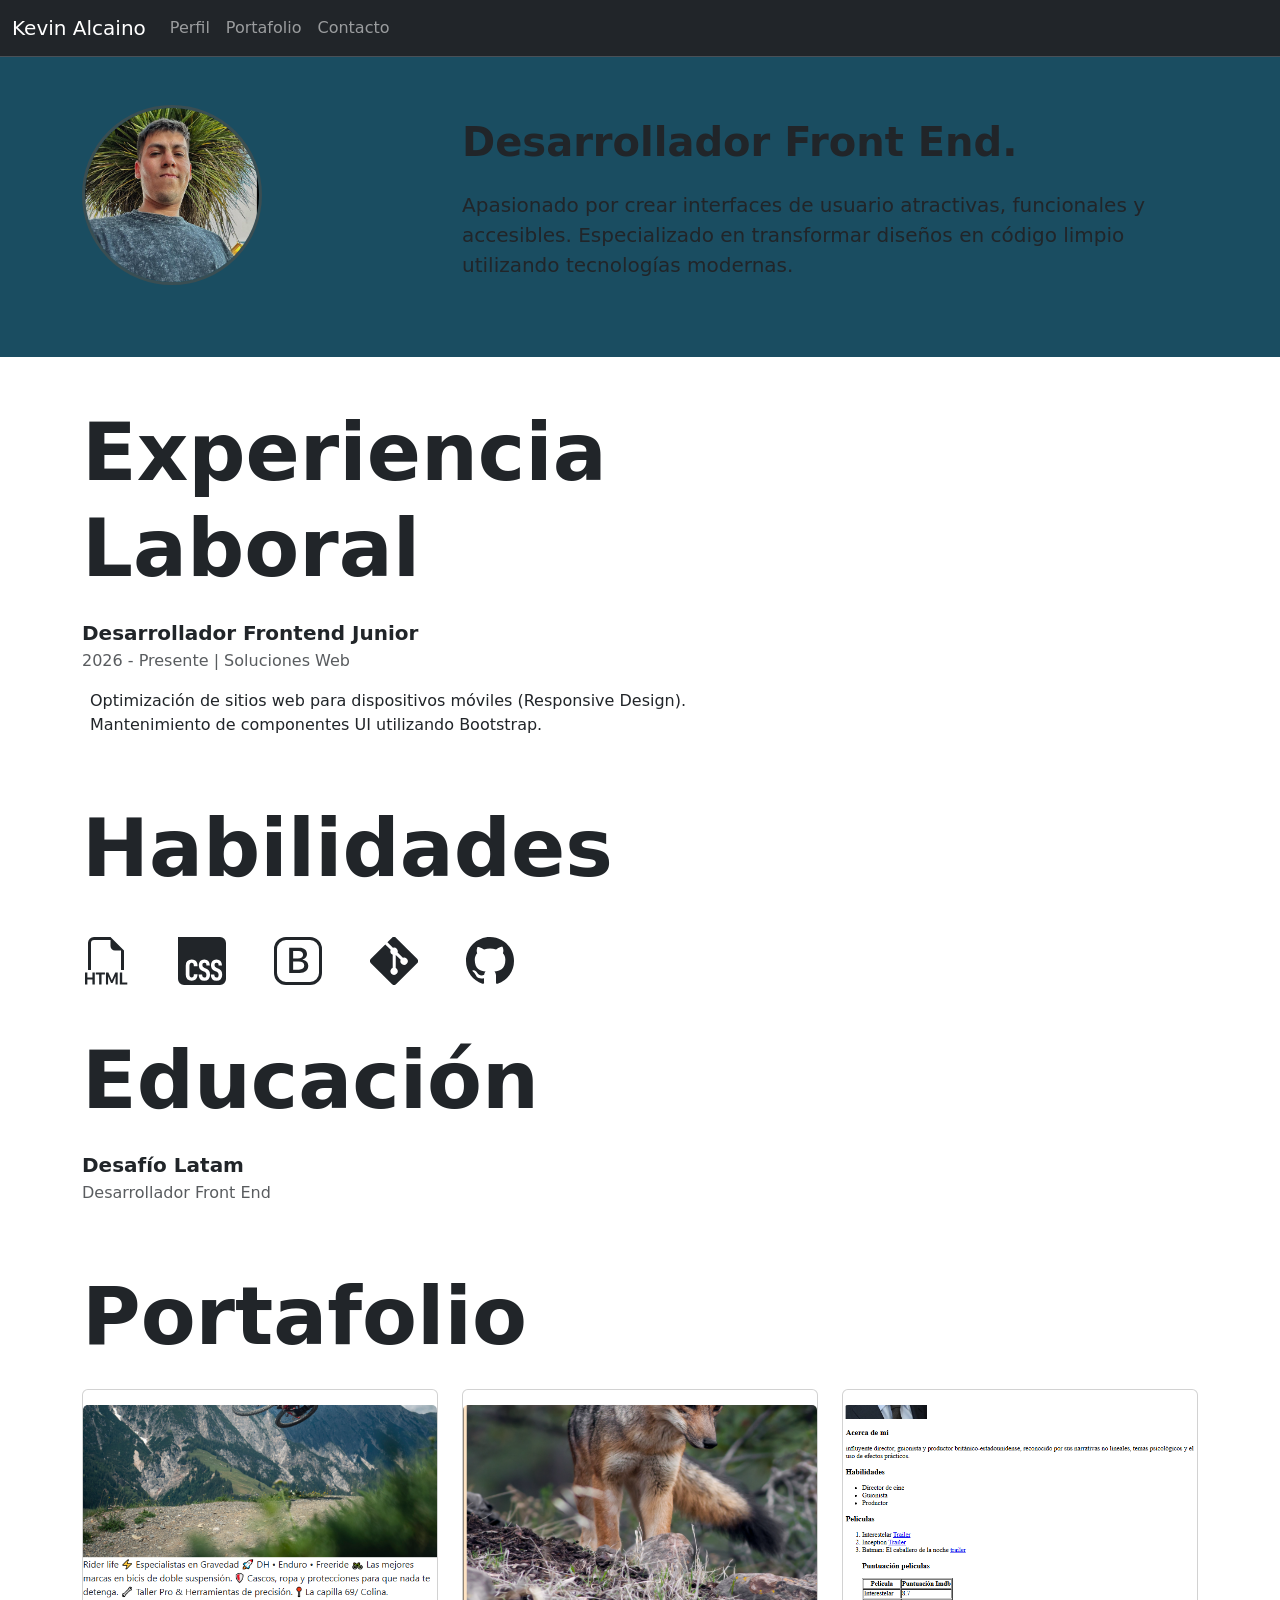
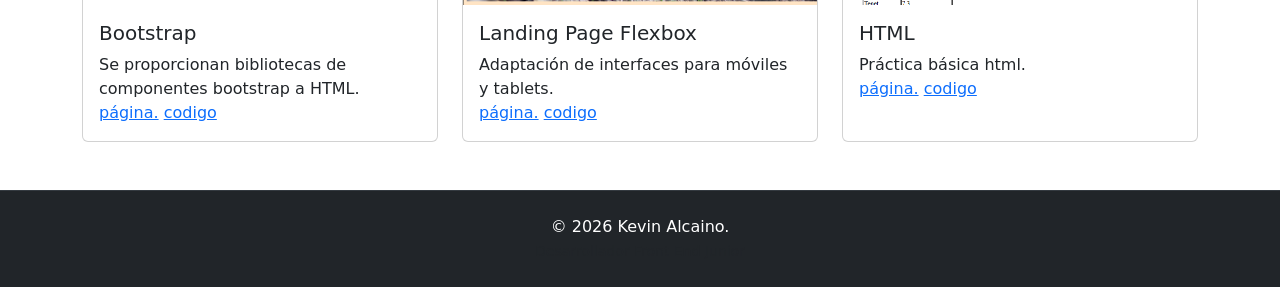
==== commit 26b17855: "se repara el error de alineación al ver en celulares (sección experiencia)" ====
--- a/index.html
+++ b/index.html
@@ -70,18 +70,18 @@
     </div>
   </div>
 </section>
-<!-- Bloque de habilidades -->
+
 <section id="habilidades" class="container my-5">
   <div class="row">
-    <div class="col-12 text-center text-md-start">
-      <h3 class="display-3 fw-bold mb-4">Habilidades</h3>
-    </div>
-  </div>
-
-  <!-- Iconos alineados en una sola fila -->
+    <div class="col-12">
+      
+      <h3 class="display-1 fw-bold mb-4">Habilidades</h3>
+    </div>
+  </div>
+
+  <!-- Iconos alineados a la izquierda -->
   <div class="row mt-3">
-    <!-- Contenedor Flex que centra en móvil y alinea a la izquierda en escritorio -->
-    <div class="col-12 d-flex gap-4 gap-md-5 flex-wrap justify-content-center justify-content-md-start align-items-center p-3">
+    <div class="col-12 d-flex gap-4 gap-md-5 flex-wrap justify-content-start align-items-center">
       
       <!-- Icono HTML5 -->
       <div class="skill-icon-wrapper text-center" title="HTML5 (Estructura)">
